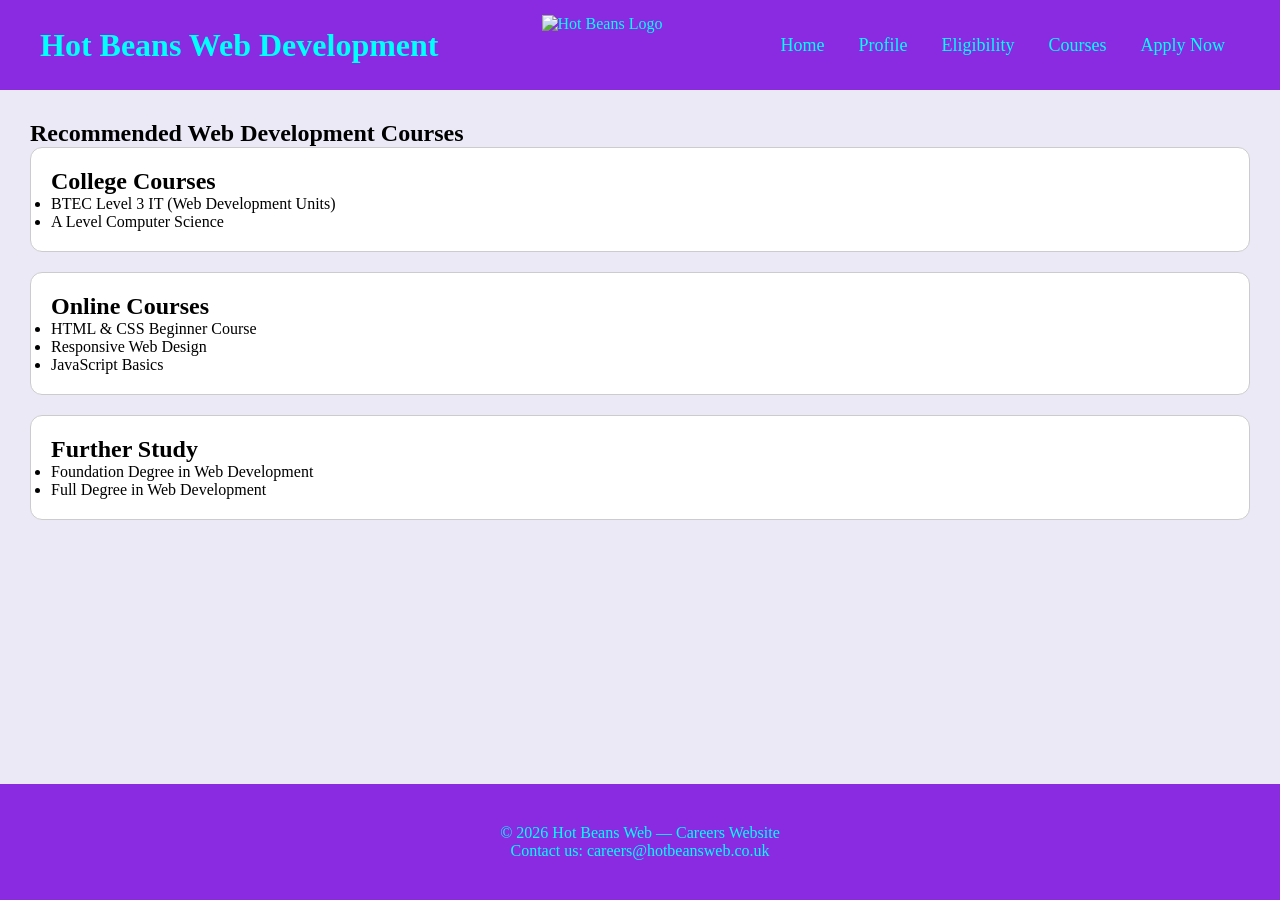
==== courses.html @ 2015e25d "Add files via upload" ====
<!doctype html>
<html lang="en">
<head>
    <meta charset="UTF-8">
    <meta name="viewport" content="width=device-width,initial-scale=1.0">
    <link rel="StyleSheet" href="style.css">
    <title>Hot Beans Web - Courses</title>
</head>

<body>

<header>
  <h1>Hot Beans Web Development</h1>
  <img src="logo.png" alt="Hot Beans Logo">
  <nav class="menu">
    <ul class="navbar">
      <li><a href="index.html">Home</a></li>
      <li><a href="profile.html">Profile</a></li>
      <li><a href="eligibility.html">Eligibility</a></li>
      <li><a href="courses.html">Courses</a></li>
      <li><a href="form2.html">Apply Now</a></li>
    </ul>
  </nav>
</header>

<section class="content-section">

  <h1>Recommended Web Development Courses</h1>

  <div class="course-card">
    <h2>College Courses</h2>
    <ul>
      <li>BTEC Level 3 IT (Web Development Units)</li>
      <li>A Level Computer Science</li>
    </ul>
  </div>

  <div class="course-card">
    <h2>Online Courses</h2>
    <ul>
      <li>HTML & CSS Beginner Course</li>
      <li>Responsive Web Design</li>
      <li>JavaScript Basics</li>
    </ul>
  </div>

  <div class="course-card">
    <h2>Further Study</h2>
    <ul>
      <li>Foundation Degree in Web Development</li>
      <li>Full Degree in Web Development</li>
    </ul>
  </div>

</section>

<footer>
  <p>© 2026 Hot Beans Web — Careers Website</p>
  <p>Contact us: careers@hotbeansweb.co.uk</p>
</footer>

</body>
</html>
---- style.css ----
*{
    box-sizing: border-box;
    margin: 0;
    padding: 0;
    font-family: 'Times New Roman', Times, serif;
}

body{
    background-color: #ece9f7; 
    min-height: 100vh;
    display: flex;
    flex-direction: column;
}

/* Header */
header{
    background-color: blueviolet;
    color: aqua;
    display: flex;
    justify-content: space-between;
    align-items: center;
    padding: 15px 40px;
}

header img{
    height: 60px;
}

/* Navigation Bar */
nav ul li{
    list-style: none;
    display: inline-block;
}

nav ul li a{
    text-decoration: none;
    color: aqua;
    padding: 10px 15px;
    font-size: 18px;
    transition: 0.3s;
}

nav ul li a:hover{
    background-color: black;
    border-radius: 10px;
    transform: scale(1.1);
}

/* Content */
.content-section{
    padding: 30px;
    flex: 1;
}

.content{
    max-width: 900px;
    margin: 0 auto 30px auto;
}

.banner-img{
    width: 100%;
    max-width: 700px;
    border-radius: 10px;
    margin: 15px 0;
    box-shadow: 0 0 10px #999;
}

/* Panels */
.home-panels{
    display: flex;
    flex-wrap: wrap;
    gap: 30px;
    justify-content: center;
    margin-top: 40px;
}

.home-panels{
    display: flex;
    flex-wrap: wrap;
    gap: 40px; 
    justify-content: center;
    margin-top: 50px;
}

.panel{
    background-color: white;
    padding: 30px; 
    width: 300px; 
    min-height: 220px; 
    border-radius: 12px;
    border: 1px solid #ccc;
    transition: 0.3s;
    text-align: center;
}

.panel h3{
    margin-bottom: 15px;
}

.panel p{
    margin-bottom: 25px;
}

.panel:hover{
    transform: translateY(-5px);
    box-shadow: 0 0 12px #aaa;
}



.btn-link{
    background-color: blueviolet;
    color: white;
    padding: 8px 12px;
    border-radius: 8px;
    text-decoration: none;
    transition: 0.3s;
}

.btn-link:hover{
    background-color: #5b1fb8;
}

/* Trainees */
.trainee-card{
    display: flex;
    gap: 15px;
    background-color: white;
    padding: 15px;
    border-radius: 10px;
    margin-bottom: 15px;
    border: 1px solid #ccc;
    transition: 0.3s;
}

.trainee-card:hover{
    transform: scale(1.02);
    box-shadow: 0 0 10px #aaa;
}

.trainee-image{
    width: 90px;
    height: 90px;
    border-radius: 50%;
    object-fit: cover;
}

/* Jobs */
.job-card, .course-card{
    background-color: white;
    padding: 20px;
    border-radius: 12px;
    border: 1px solid #ccc;
    margin-bottom: 20px;
    transition: 0.3s;
}

.job-card:hover, .course-card:hover{
    transform: translateX(5px);
    box-shadow: 0 0 10px #aaa;
}

/* applicatio Form */
.form{
    background-color: white;
    padding: 20px;
    border-radius: 12px;
    border: 1px solid #ccc;
}

.input-box{
    margin-bottom: 15px;
    display: flex;
    flex-direction: column;
}

.button1{
    background-color: blueviolet;
    color: white;
    padding: 12px;
    border: none;
    border-radius: 8px;
    transition: 0.3s;
}

.button1:hover{
    background-color: #5b1fb8;
    transform: scale(1.05);
}

/* Footer */
footer{
    background-color: blueviolet;
    color: aqua;
    text-align: center;
    padding: 40px;
    margin-top: 40px;
    width: 100%;
}


body{
    background-color: #ece9f7;
    min-height: 100vh;
    display: flex;
    flex-direction: column;
}

footer{
    margin-top: auto;
}
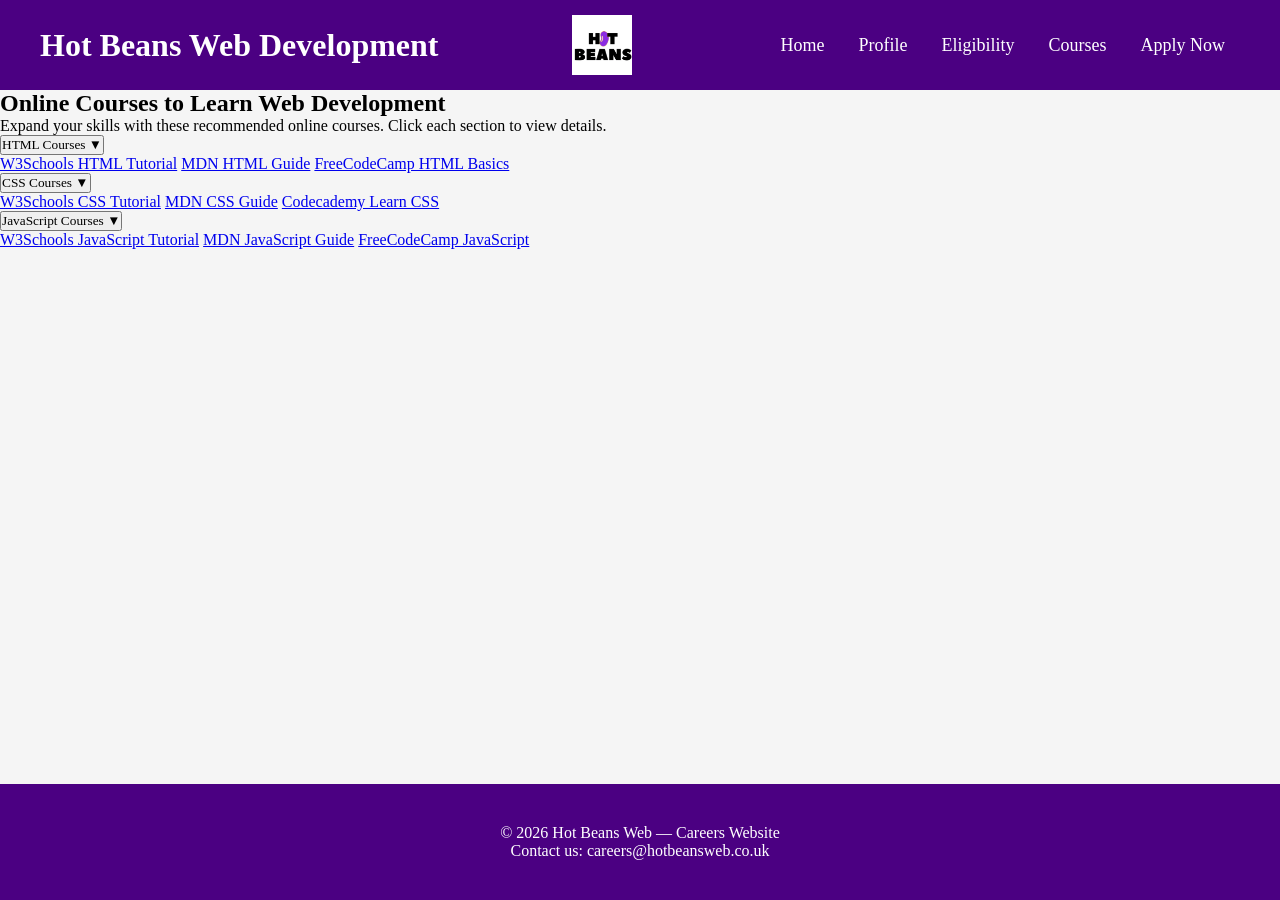
==== commit a2e6e3c7: "courses.html" ====
--- a/courses.html
+++ b/courses.html
@@ -22,37 +22,41 @@
     </ul>
   </nav>
 </header>
+<section class="courses-section">
+  <h2 class="courses-title">Online Courses to Learn Web Development</h2>
+  <p class="courses-intro">Expand your skills with these recommended online courses. Click each section to view details.</p>
 
-<section class="content-section">
-
-  <h1>Recommended Web Development Courses</h1>
-
-  <div class="course-card">
-    <h2>College Courses</h2>
-    <ul>
-      <li>BTEC Level 3 IT (Web Development Units)</li>
-      <li>A Level Computer Science</li>
-    </ul>
+  <div class="course-box">
+    <button class="dropdown-btn">HTML Courses ▼</button>
+    <div class="dropdown-content">
+      <a href="https://www.w3schools.com/html/" target="_blank">W3Schools HTML Tutorial</a>
+      <a href="https://developer.mozilla.org/en-US/docs/Learn/HTML" target="_blank">MDN HTML Guide</a>
+      <a href="https://www.freecodecamp.org/learn/responsive-web-design/" target="_blank">FreeCodeCamp HTML Basics</a>
+    </div>
   </div>
 
-  <div class="course-card">
-    <h2>Online Courses</h2>
-    <ul>
-      <li>HTML & CSS Beginner Course</li>
-      <li>Responsive Web Design</li>
-      <li>JavaScript Basics</li>
-    </ul>
+  <div class="course-box">
+    <button class="dropdown-btn">CSS Courses ▼</button>
+    <div class="dropdown-content">
+      <a href="https://www.w3schools.com/css/" target="_blank">W3Schools CSS Tutorial</a>
+      <a href="https://developer.mozilla.org/en-US/docs/Learn/CSS" target="_blank">MDN CSS Guide</a>
+      <a href="https://www.codecademy.com/learn/learn-css" target="_blank">Codecademy Learn CSS</a>
+    </div>
   </div>
 
-  <div class="course-card">
-    <h2>Further Study</h2>
-    <ul>
-      <li>Foundation Degree in Web Development</li>
-      <li>Full Degree in Web Development</li>
-    </ul>
+  <div class="course-box">
+    <button class="dropdown-btn">JavaScript Courses ▼</button>
+    <div class="dropdown-content">
+      <a href="https://www.w3schools.com/js/" target="_blank">W3Schools JavaScript Tutorial</a>
+      <a href="https://developer.mozilla.org/en-US/docs/Learn/JavaScript" target="_blank">MDN JavaScript Guide</a>
+      <a href="https://www.freecodecamp.org/learn/javascript-algorithms-and-data-structures/" target="_blank">FreeCodeCamp JavaScript</a>
+    </div>
   </div>
+</section>
 
-</section>
+
+<script src="script.js"></script>
+
 
 <footer>
   <p>© 2026 Hot Beans Web — Careers Website</p>
--- a/style.css
+++ b/style.css
@@ -6,20 +6,25 @@
 }
 
 body{
-    background-color: #ece9f7; 
+    background-color: #F5F5F5; 
     min-height: 100vh;
     display: flex;
     flex-direction: column;
+    font-family: Arial, sans-serif;
 }
 
 /* Header */
 header{
-    background-color: blueviolet;
-    color: aqua;
+    background-color: #4B0082;
+    color: #FFFFFF;
     display: flex;
     justify-content: space-between;
     align-items: center;
     padding: 15px 40px;
+}
+
+header h1{
+    color: #FFFFFF;
 }
 
 header img{
@@ -34,14 +39,14 @@
 
 nav ul li a{
     text-decoration: none;
-    color: aqua;
+    color: #FFFFFF;
     padding: 10px 15px;
     font-size: 18px;
     transition: 0.3s;
 }
 
 nav ul li a:hover{
-    background-color: black;
+    background-color: #8A2BE2;
     border-radius: 10px;
     transform: scale(1.1);
 }
@@ -121,6 +126,7 @@
     background-color: #5b1fb8;
 }
 
+
 /* Trainees */
 .trainee-card{
     display: flex;
@@ -145,7 +151,7 @@
     object-fit: cover;
 }
 
-/* Jobs */
+/* Jobs*/
 .job-card, .course-card{
     background-color: white;
     padding: 20px;
@@ -190,8 +196,8 @@
 
 /* Footer */
 footer{
-    background-color: blueviolet;
-    color: aqua;
+    background-color: #4B0082;
+    color: #FFFFFF;
     text-align: center;
     padding: 40px;
     margin-top: 40px;
@@ -200,7 +206,7 @@
 
 
 body{
-    background-color: #ece9f7;
+    background-color: #F5F5F5;
     min-height: 100vh;
     display: flex;
     flex-direction: column;
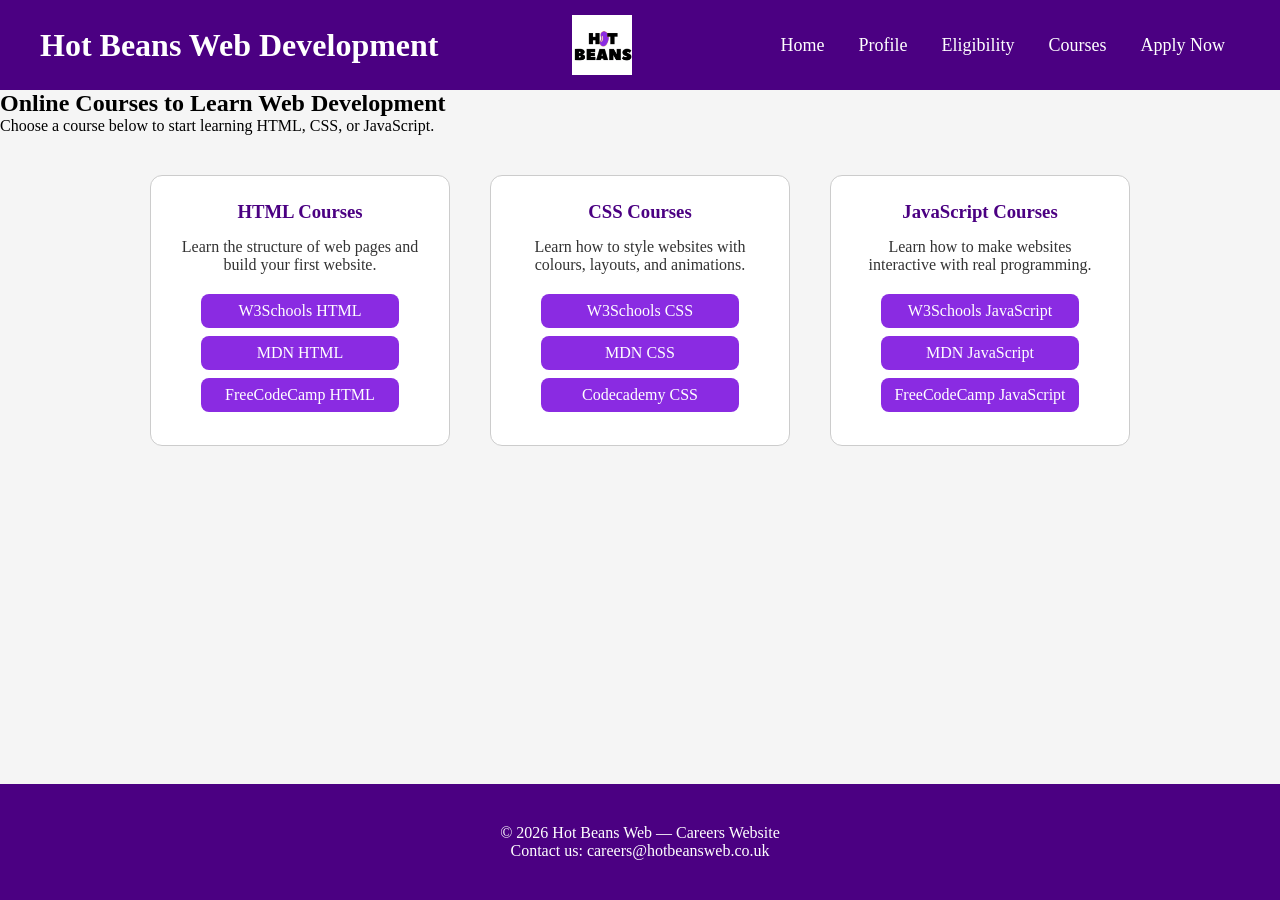
==== commit 68ef4d56: "courses.html" ====
--- a/courses.html
+++ b/courses.html
@@ -24,35 +24,37 @@
 </header>
 <section class="courses-section">
   <h2 class="courses-title">Online Courses to Learn Web Development</h2>
-  <p class="courses-intro">Expand your skills with these recommended online courses. Click each section to view details.</p>
+  <p class="courses-intro">Choose a course below to start learning HTML, CSS, or JavaScript.</p>
 
-  <div class="course-box">
-    <button class="dropdown-btn">HTML Courses ▼</button>
-    <div class="dropdown-content">
-      <a href="https://www.w3schools.com/html/" target="_blank">W3Schools HTML Tutorial</a>
-      <a href="https://developer.mozilla.org/en-US/docs/Learn/HTML" target="_blank">MDN HTML Guide</a>
-      <a href="https://www.freecodecamp.org/learn/responsive-web-design/" target="_blank">FreeCodeCamp HTML Basics</a>
+  <div class="courses-panels">
+
+    <div class="course-panel">
+      <h3>HTML Courses</h3>
+      <p>Learn the structure of web pages and build your first website.</p>
+      <a href="https://www.w3schools.com/html/" target="_blank" class="btn-link">W3Schools HTML</a>
+      <a href="https://developer.mozilla.org/en-US/docs/Learn/HTML" target="_blank" class="btn-link">MDN HTML</a>
+      <a href="https://www.freecodecamp.org/learn/responsive-web-design/" target="_blank" class="btn-link">FreeCodeCamp HTML</a>
     </div>
-  </div>
 
-  <div class="course-box">
-    <button class="dropdown-btn">CSS Courses ▼</button>
-    <div class="dropdown-content">
-      <a href="https://www.w3schools.com/css/" target="_blank">W3Schools CSS Tutorial</a>
-      <a href="https://developer.mozilla.org/en-US/docs/Learn/CSS" target="_blank">MDN CSS Guide</a>
-      <a href="https://www.codecademy.com/learn/learn-css" target="_blank">Codecademy Learn CSS</a>
+    <div class="course-panel">
+      <h3>CSS Courses</h3>
+      <p>Learn how to style websites with colours, layouts, and animations.</p>
+      <a href="https://www.w3schools.com/css/" target="_blank" class="btn-link">W3Schools CSS</a>
+      <a href="https://developer.mozilla.org/en-US/docs/Learn/CSS" target="_blank" class="btn-link">MDN CSS</a>
+      <a href="https://www.codecademy.com/learn/learn-css" target="_blank" class="btn-link">Codecademy CSS</a>
     </div>
-  </div>
 
-  <div class="course-box">
-    <button class="dropdown-btn">JavaScript Courses ▼</button>
-    <div class="dropdown-content">
-      <a href="https://www.w3schools.com/js/" target="_blank">W3Schools JavaScript Tutorial</a>
-      <a href="https://developer.mozilla.org/en-US/docs/Learn/JavaScript" target="_blank">MDN JavaScript Guide</a>
-      <a href="https://www.freecodecamp.org/learn/javascript-algorithms-and-data-structures/" target="_blank">FreeCodeCamp JavaScript</a>
+    <div class="course-panel">
+      <h3>JavaScript Courses</h3>
+      <p>Learn how to make websites interactive with real programming.</p>
+      <a href="https://www.w3schools.com/js/" target="_blank" class="btn-link">W3Schools JavaScript</a>
+      <a href="https://developer.mozilla.org/en-US/docs/Learn/JavaScript" target="_blank" class="btn-link">MDN JavaScript</a>
+      <a href="https://www.freecodecamp.org/learn/javascript-algorithms-and-data-structures/" target="_blank" class="btn-link">FreeCodeCamp JavaScript</a>
     </div>
+
   </div>
 </section>
+
 
 
 <script src="script.js"></script>
--- a/style.css
+++ b/style.css
@@ -70,6 +70,76 @@
     box-shadow: 0 0 10px #999;
 }
 
+/* Courses*/
+
+/* COURSE PANELS */
+.courses-panels {
+    display: flex;
+    flex-wrap: wrap;
+    gap: 40px;
+    justify-content: center;
+    margin-top: 40px;
+}
+
+.course-panel {
+    background-color: white;
+    padding: 25px;
+    width: 300px;
+    min-height: 250px;
+    border-radius: 12px;
+    border: 1px solid #ccc;
+    text-align: center;
+    transition: 0.3s;
+}
+
+.course-panel:hover {
+    transform: translateY(-5px);
+    box-shadow: 0 0 12px #aaa;
+}
+
+.course-panel h3 {
+    margin-bottom: 15px;
+    color: #4B0082;
+}
+
+.course-panel p {
+    margin-bottom: 20px;
+    color: #333;
+}
+
+.course-panel .btn-link {
+    display: block;
+    margin: 8px auto;
+    width: 80%;
+    text-align: center;
+}
+
+
+
+
+.dropdown-content {
+  display: none;
+  background-color: white;
+  border: 1px solid #ccc;
+  border-radius: 8px;
+  margin-top: 5px;
+  padding: 10px;
+  text-align: left;
+}
+
+.dropdown-content a {
+  display: block;
+  color: #4B0082;
+  text-decoration: none;
+  padding: 8px 0;
+  transition: 0.3s;
+}
+
+.dropdown-content a:hover {
+  color: #8A2BE2;
+}
+
+
 /* Panels */
 .home-panels{
     display: flex;
@@ -194,6 +264,12 @@
     transform: scale(1.05);
 }
 
+.dropdown-content {
+  display: none;
+  overflow: hidden;
+}
+
+
 /* Footer */
 footer{
     background-color: #4B0082;
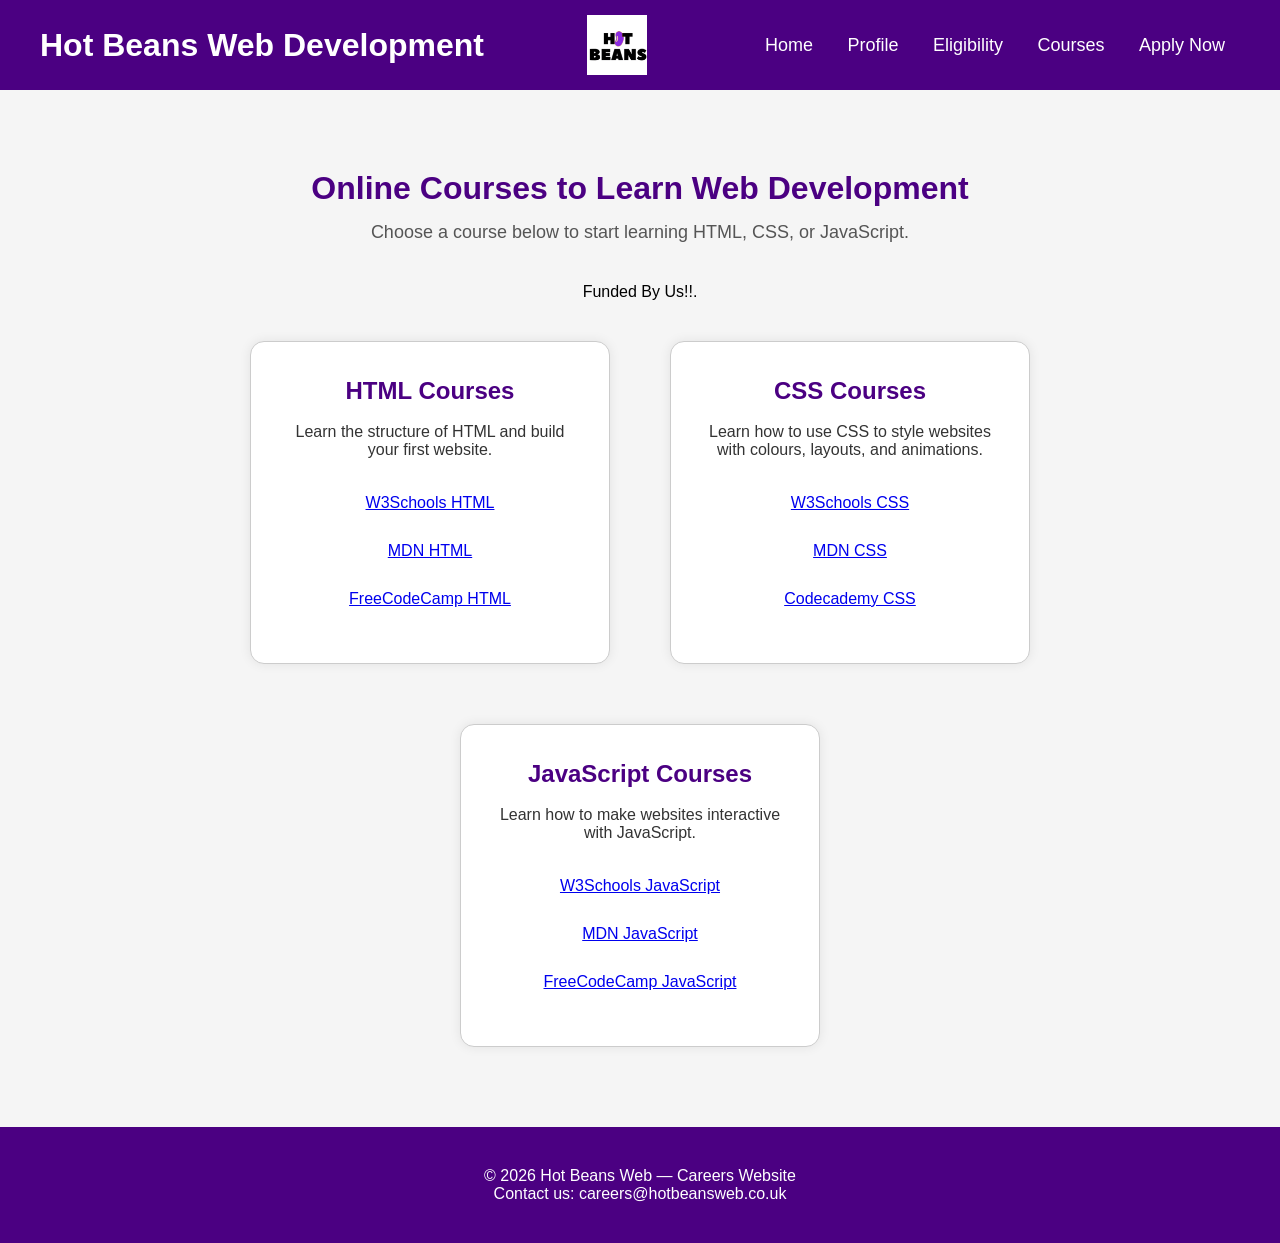
==== commit 392760c0: "courses.html" ====
--- a/courses.html
+++ b/courses.html
@@ -25,12 +25,13 @@
 <section class="courses-section">
   <h2 class="courses-title">Online Courses to Learn Web Development</h2>
   <p class="courses-intro">Choose a course below to start learning HTML, CSS, or JavaScript.</p>
+  <p class="courses-addition">Funded By Us!!.</p>  
 
   <div class="courses-panels">
 
     <div class="course-panel">
       <h3>HTML Courses</h3>
-      <p>Learn the structure of web pages and build your first website.</p>
+      <p>Learn the structure of HTML and build your first website.</p>
       <a href="https://www.w3schools.com/html/" target="_blank" class="btn-link">W3Schools HTML</a>
       <a href="https://developer.mozilla.org/en-US/docs/Learn/HTML" target="_blank" class="btn-link">MDN HTML</a>
       <a href="https://www.freecodecamp.org/learn/responsive-web-design/" target="_blank" class="btn-link">FreeCodeCamp HTML</a>
@@ -38,7 +39,7 @@
 
     <div class="course-panel">
       <h3>CSS Courses</h3>
-      <p>Learn how to style websites with colours, layouts, and animations.</p>
+      <p>Learn how to use CSS to style websites with colours, layouts, and animations.</p>
       <a href="https://www.w3schools.com/css/" target="_blank" class="btn-link">W3Schools CSS</a>
       <a href="https://developer.mozilla.org/en-US/docs/Learn/CSS" target="_blank" class="btn-link">MDN CSS</a>
       <a href="https://www.codecademy.com/learn/learn-css" target="_blank" class="btn-link">Codecademy CSS</a>
@@ -46,7 +47,7 @@
 
     <div class="course-panel">
       <h3>JavaScript Courses</h3>
-      <p>Learn how to make websites interactive with real programming.</p>
+      <p>Learn how to make websites interactive with JavaScript.</p>
       <a href="https://www.w3schools.com/js/" target="_blank" class="btn-link">W3Schools JavaScript</a>
       <a href="https://developer.mozilla.org/en-US/docs/Learn/JavaScript" target="_blank" class="btn-link">MDN JavaScript</a>
       <a href="https://www.freecodecamp.org/learn/javascript-algorithms-and-data-structures/" target="_blank" class="btn-link">FreeCodeCamp JavaScript</a>
--- a/style.css
+++ b/style.css
@@ -1,16 +1,17 @@
+
 *{
     box-sizing: border-box;
     margin: 0;
     padding: 0;
-    font-family: 'Times New Roman', Times, serif;
+    font-family: Arial, sans-serif;
 }
 
+/* Bodu */
 body{
-    background-color: #F5F5F5; 
+    background-color: #F5F5F5;
     min-height: 100vh;
     display: flex;
     flex-direction: column;
-    font-family: Arial, sans-serif;
 }
 
 /* Header */
@@ -23,15 +24,10 @@
     padding: 15px 40px;
 }
 
-header h1{
-    color: #FFFFFF;
-}
-
 header img{
     height: 60px;
 }
 
-/* Navigation Bar */
 nav ul li{
     list-style: none;
     display: inline-block;
@@ -51,7 +47,7 @@
     transform: scale(1.1);
 }
 
-/* Content */
+/* CONTENT */
 .content-section{
     padding: 30px;
     flex: 1;
@@ -70,110 +66,91 @@
     box-shadow: 0 0 10px #999;
 }
 
-/* Courses*/
+/* Courses */
+.courses-section {
+    max-width: 1000px;
+    margin: 60px auto;
+    text-align: center;
+    padding: 20px;
+}
 
-/* COURSE PANELS */
+.courses-title {
+    font-size: 32px;
+    color: #4B0082;
+    margin-bottom: 15px;
+}
+
+.courses-intro {
+    color: #555;
+    font-size: 18px;
+    margin-bottom: 40px;
+}
+
+/* Couse Panels */
 .courses-panels {
     display: flex;
     flex-wrap: wrap;
-    gap: 40px;
+    gap: 60px;
     justify-content: center;
     margin-top: 40px;
 }
 
 .course-panel {
     background-color: white;
-    padding: 25px;
-    width: 300px;
-    min-height: 250px;
-    border-radius: 12px;
+    padding: 35px;
+    width: 360px;
+    min-height: 320px;
+    border-radius: 14px;
     border: 1px solid #ccc;
     text-align: center;
     transition: 0.3s;
+    box-shadow: 0 0 12px rgba(0,0,0,0.08);
 }
 
 .course-panel:hover {
-    transform: translateY(-5px);
-    box-shadow: 0 0 12px #aaa;
+    transform: translateY(-6px);
+    box-shadow: 0 0 18px rgba(0,0,0,0.18);
 }
 
 .course-panel h3 {
-    margin-bottom: 15px;
+    margin-bottom: 18px;
     color: #4B0082;
+    font-size: 24px;
 }
 
 .course-panel p {
-    margin-bottom: 20px;
+    margin-bottom: 25px;
     color: #333;
+    font-size: 16px;
 }
 
 .course-panel .btn-link {
     display: block;
-    margin: 8px auto;
-    width: 80%;
+    margin: 10px auto;
+    width: 85%;
     text-align: center;
+    padding: 10px;
+    font-size: 16px;
 }
 
-
-
-
-.dropdown-content {
-  display: none;
-  background-color: white;
-  border: 1px solid #ccc;
-  border-radius: 8px;
-  margin-top: 5px;
-  padding: 10px;
-  text-align: left;
-}
-
-.dropdown-content a {
-  display: block;
-  color: #4B0082;
-  text-decoration: none;
-  padding: 8px 0;
-  transition: 0.3s;
-}
-
-.dropdown-content a:hover {
-  color: #8A2BE2;
-}
-
-
-/* Panels */
+/* homepage */
 .home-panels{
     display: flex;
     flex-wrap: wrap;
-    gap: 30px;
-    justify-content: center;
-    margin-top: 40px;
-}
-
-.home-panels{
-    display: flex;
-    flex-wrap: wrap;
-    gap: 40px; 
+    gap: 40px;
     justify-content: center;
     margin-top: 50px;
 }
 
 .panel{
     background-color: white;
-    padding: 30px; 
-    width: 300px; 
-    min-height: 220px; 
+    padding: 30px;
+    width: 300px;
+    min-height: 220px;
     border-radius: 12px;
     border: 1px solid #ccc;
     transition: 0.3s;
     text-align: center;
-}
-
-.panel h3{
-    margin-bottom: 15px;
-}
-
-.panel p{
-    margin-bottom: 25px;
 }
 
 .panel:hover{
@@ -181,113 +158,13 @@
     box-shadow: 0 0 12px #aaa;
 }
 
-
-
-.btn-link{
-    background-color: blueviolet;
-    color: white;
-    padding: 8px 12px;
-    border-radius: 8px;
-    text-decoration: none;
-    transition: 0.3s;
-}
-
-.btn-link:hover{
-    background-color: #5b1fb8;
-}
-
-
-/* Trainees */
-.trainee-card{
-    display: flex;
-    gap: 15px;
-    background-color: white;
-    padding: 15px;
-    border-radius: 10px;
-    margin-bottom: 15px;
-    border: 1px solid #ccc;
-    transition: 0.3s;
-}
-
-.trainee-card:hover{
-    transform: scale(1.02);
-    box-shadow: 0 0 10px #aaa;
-}
-
-.trainee-image{
-    width: 90px;
-    height: 90px;
-    border-radius: 50%;
-    object-fit: cover;
-}
-
-/* Jobs*/
-.job-card, .course-card{
-    background-color: white;
-    padding: 20px;
-    border-radius: 12px;
-    border: 1px solid #ccc;
-    margin-bottom: 20px;
-    transition: 0.3s;
-}
-
-.job-card:hover, .course-card:hover{
-    transform: translateX(5px);
-    box-shadow: 0 0 10px #aaa;
-}
-
-/* applicatio Form */
-.form{
-    background-color: white;
-    padding: 20px;
-    border-radius: 12px;
-    border: 1px solid #ccc;
-}
-
-.input-box{
-    margin-bottom: 15px;
-    display: flex;
-    flex-direction: column;
-}
-
-.button1{
-    background-color: blueviolet;
-    color: white;
-    padding: 12px;
-    border: none;
-    border-radius: 8px;
-    transition: 0.3s;
-}
-
-.button1:hover{
-    background-color: #5b1fb8;
-    transform: scale(1.05);
-}
-
-.dropdown-content {
-  display: none;
-  overflow: hidden;
-}
-
-
 /* Footer */
 footer{
     background-color: #4B0082;
     color: #FFFFFF;
     text-align: center;
     padding: 40px;
-    margin-top: 40px;
+    margin-top: auto;
     width: 100%;
 }
 
-
-body{
-    background-color: #F5F5F5;
-    min-height: 100vh;
-    display: flex;
-    flex-direction: column;
-}
-
-footer{
-    margin-top: auto;
-}
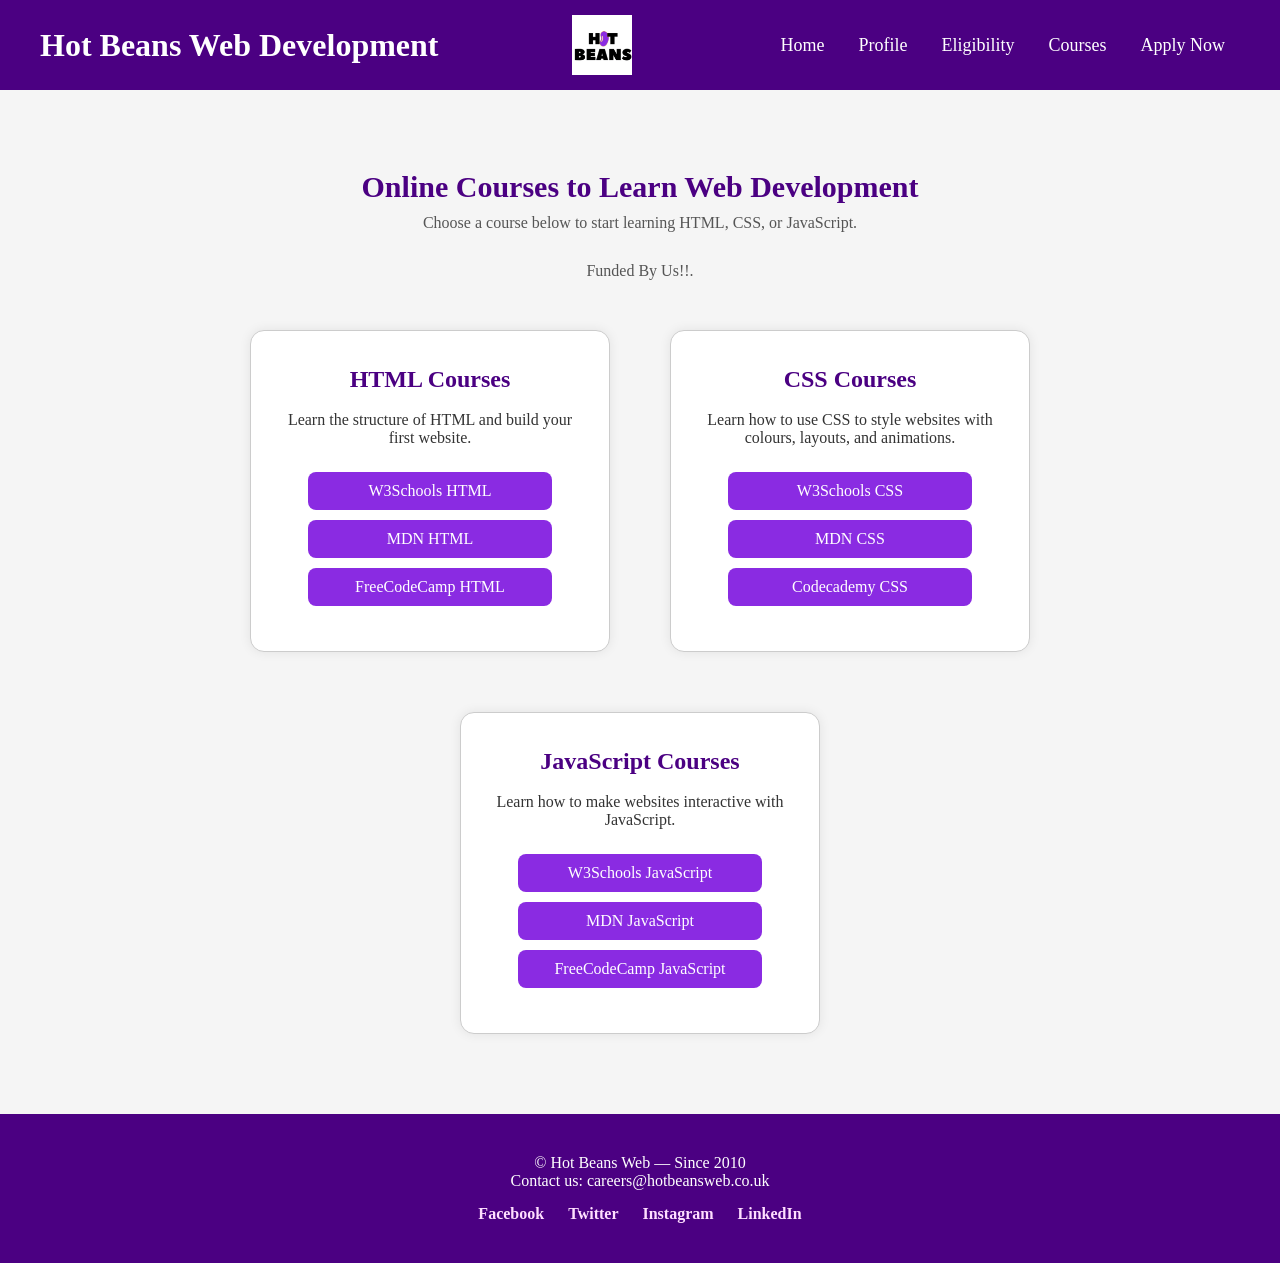
==== commit ee867222: "Add files via upload" ====
--- a/courses.html
+++ b/courses.html
@@ -60,11 +60,18 @@
 
 <script src="script.js"></script>
 
+<footer>
+  <p>© Hot Beans Web — Since 2010</p>
+  <p>Contact us: careers@hotbeansweb.co.uk</p>
 
-<footer>
-  <p>© 2026 Hot Beans Web — Careers Website</p>
-  <p>Contact us: careers@hotbeansweb.co.uk</p>
+  <div class="social-links">
+    <a href="https://facebook.com" target="_blank">Facebook</a>
+    <a href="https://twitter.com" target="_blank">Twitter</a>
+    <a href="https://instagram.com" target="_blank">Instagram</a>
+    <a href="https://linkedin.com" target="_blank">LinkedIn</a>
+  </div>
 </footer>
+
 
 </body>
 </html>
--- a/style.css
+++ b/style.css
@@ -1,17 +1,16 @@
-
 *{
     box-sizing: border-box;
     margin: 0;
     padding: 0;
+    font-family: 'Times New Roman', Times, serif;
+}
+
+body{
+    background-color: #F5F5F5; 
+    min-height: 100vh;
+    display: flex;
+    flex-direction: column;
     font-family: Arial, sans-serif;
-}
-
-/* Bodu */
-body{
-    background-color: #F5F5F5;
-    min-height: 100vh;
-    display: flex;
-    flex-direction: column;
 }
 
 /* Header */
@@ -24,10 +23,15 @@
     padding: 15px 40px;
 }
 
+header h1{
+    color: #FFFFFF;
+}
+
 header img{
     height: 60px;
 }
 
+/* Navigation Bar */
 nav ul li{
     list-style: none;
     display: inline-block;
@@ -47,7 +51,7 @@
     transform: scale(1.1);
 }
 
-/* CONTENT */
+/* Content */
 .content-section{
     padding: 30px;
     flex: 1;
@@ -66,40 +70,47 @@
     box-shadow: 0 0 10px #999;
 }
 
-/* Courses */
+/* Couse  */
+
 .courses-section {
-    max-width: 1000px;
-    margin: 60px auto;
-    text-align: center;
-    padding: 20px;
+  max-width: 900px;
+  margin: 60px auto;
+  text-align: center;
+  padding: 20px;
 }
 
 .courses-title {
-    font-size: 32px;
-    color: #4B0082;
-    margin-bottom: 15px;
+  font-size: 30px;
+  color: #4B0082;
+  margin-bottom: 10px;
 }
 
 .courses-intro {
-    color: #555;
-    font-size: 18px;
-    margin-bottom: 40px;
-}
-
-/* Couse Panels */
+  color: #555;
+  text-algin: center;
+  margin-bottom: 30px;
+}
+
 .courses-panels {
     display: flex;
     flex-wrap: wrap;
-    gap: 60px;
+    gap: 60px; 
     justify-content: center;
-    margin-top: 40px;
+    margin-top: 50px;
+}
+
+.courses-addition {
+    color:#555;
+    text-align: center;
+    margin-bottom: 30px;
+
 }
 
 .course-panel {
     background-color: white;
-    padding: 35px;
-    width: 360px;
-    min-height: 320px;
+    padding: 35px; 
+    width: 360px; 
+    min-height: 320px; 
     border-radius: 14px;
     border: 1px solid #ccc;
     text-align: center;
@@ -113,12 +124,14 @@
 }
 
 .course-panel h3 {
+    text-align: Center;
     margin-bottom: 18px;
     color: #4B0082;
     font-size: 24px;
 }
 
 .course-panel p {
+    text-align: Center;
     margin-bottom: 25px;
     color: #333;
     font-size: 16px;
@@ -133,24 +146,41 @@
     font-size: 16px;
 }
 
-/* homepage */
+
+/* Panels */
 .home-panels{
     display: flex;
     flex-wrap: wrap;
-    gap: 40px;
+    gap: 30px;
+    justify-content: center;
+    margin-top: 40px;
+}
+
+.home-panels{
+    display: flex;
+    flex-wrap: wrap;
+    gap: 40px; 
     justify-content: center;
     margin-top: 50px;
 }
 
 .panel{
     background-color: white;
-    padding: 30px;
-    width: 300px;
-    min-height: 220px;
+    padding: 30px; 
+    width: 300px; 
+    min-height: 220px; 
     border-radius: 12px;
     border: 1px solid #ccc;
     transition: 0.3s;
     text-align: center;
+}
+
+.panel h3{
+    margin-bottom: 15px;
+}
+
+.panel p{
+    margin-bottom: 25px;
 }
 
 .panel:hover{
@@ -158,13 +188,139 @@
     box-shadow: 0 0 12px #aaa;
 }
 
+
+
+.btn-link{
+    background-color: blueviolet;
+    color: white;
+    padding: 8px 12px;
+    border-radius: 8px;
+    text-decoration: none;
+    transition: 0.3s;
+}
+
+.btn-link:hover{
+    background-color: #5b1fb8;
+}
+
+
+/* Trainees */
+.trainee-card{
+    display: flex;
+    gap: 15px;
+    background-color: white;
+    padding: 15px;
+    border-radius: 10px;
+    margin-bottom: 15px;
+    border: 1px solid #ccc;
+    transition: 0.3s;
+}
+
+.trainee-card:hover{
+    transform: scale(1.02);
+    box-shadow: 0 0 10px #aaa;
+}
+
+.trainee-image{
+    width: 90px;
+    height: 90px;
+    border-radius: 50%;
+    object-fit: cover;
+}
+
+/* Jobs*/
+.job-card, .course-card{
+    background-color: white;
+    padding: 20px;
+    border-radius: 12px;
+    border: 1px solid #ccc;
+    margin-bottom: 20px;
+    transition: 0.3s;
+}
+
+.job-card:hover, .course-card:hover{
+    transform: translateX(5px);
+    box-shadow: 0 0 10px #aaa;
+}
+
+
+
+
+/* applicatio Form */
+.form{
+    background-color: white;
+    padding: 20px;
+    border-radius: 12px;
+    border: 1px solid #ccc;
+}
+
+.input-box{
+    margin-bottom: 15px;
+    display: flex;
+    flex-direction: column;
+}
+
+.button1{
+    background-color: blueviolet;
+    color: white;
+    padding: 12px;
+    border: none;
+    border-radius: 8px;
+    transition: 0.3s;
+}
+
+.button1:hover{
+    background-color: #5b1fb8;
+    transform: scale(1.05);
+}
+
+.dropdown-content {
+  display: none;
+  overflow: hidden;
+}
+
+
 /* Footer */
 footer{
     background-color: #4B0082;
     color: #FFFFFF;
     text-align: center;
     padding: 40px;
+    margin-top: 40px;
+    width: 100%;
+}
+
+
+body{
+    background-color: #F5F5F5;
+    min-height: 100vh;
+    display: flex;
+    flex-direction: column;
+}
+
+footer{
+    background-color: #4B0082;
+    color: #FFFFFF;
+    text-align: center;
+    padding: 40px;
     margin-top: auto;
     width: 100%;
 }
 
+.social-links {
+    margin-top: 15px;
+}
+
+.social-links a {
+    color: #FFDFFF;
+    margin: 0 10px;
+    text-decoration: none;
+    font-weight: bold;
+    transition: 0.3s;
+}
+
+.social-links a:hover {
+    color: #FFFFFF;
+    text-decoration: underline;
+}
+
